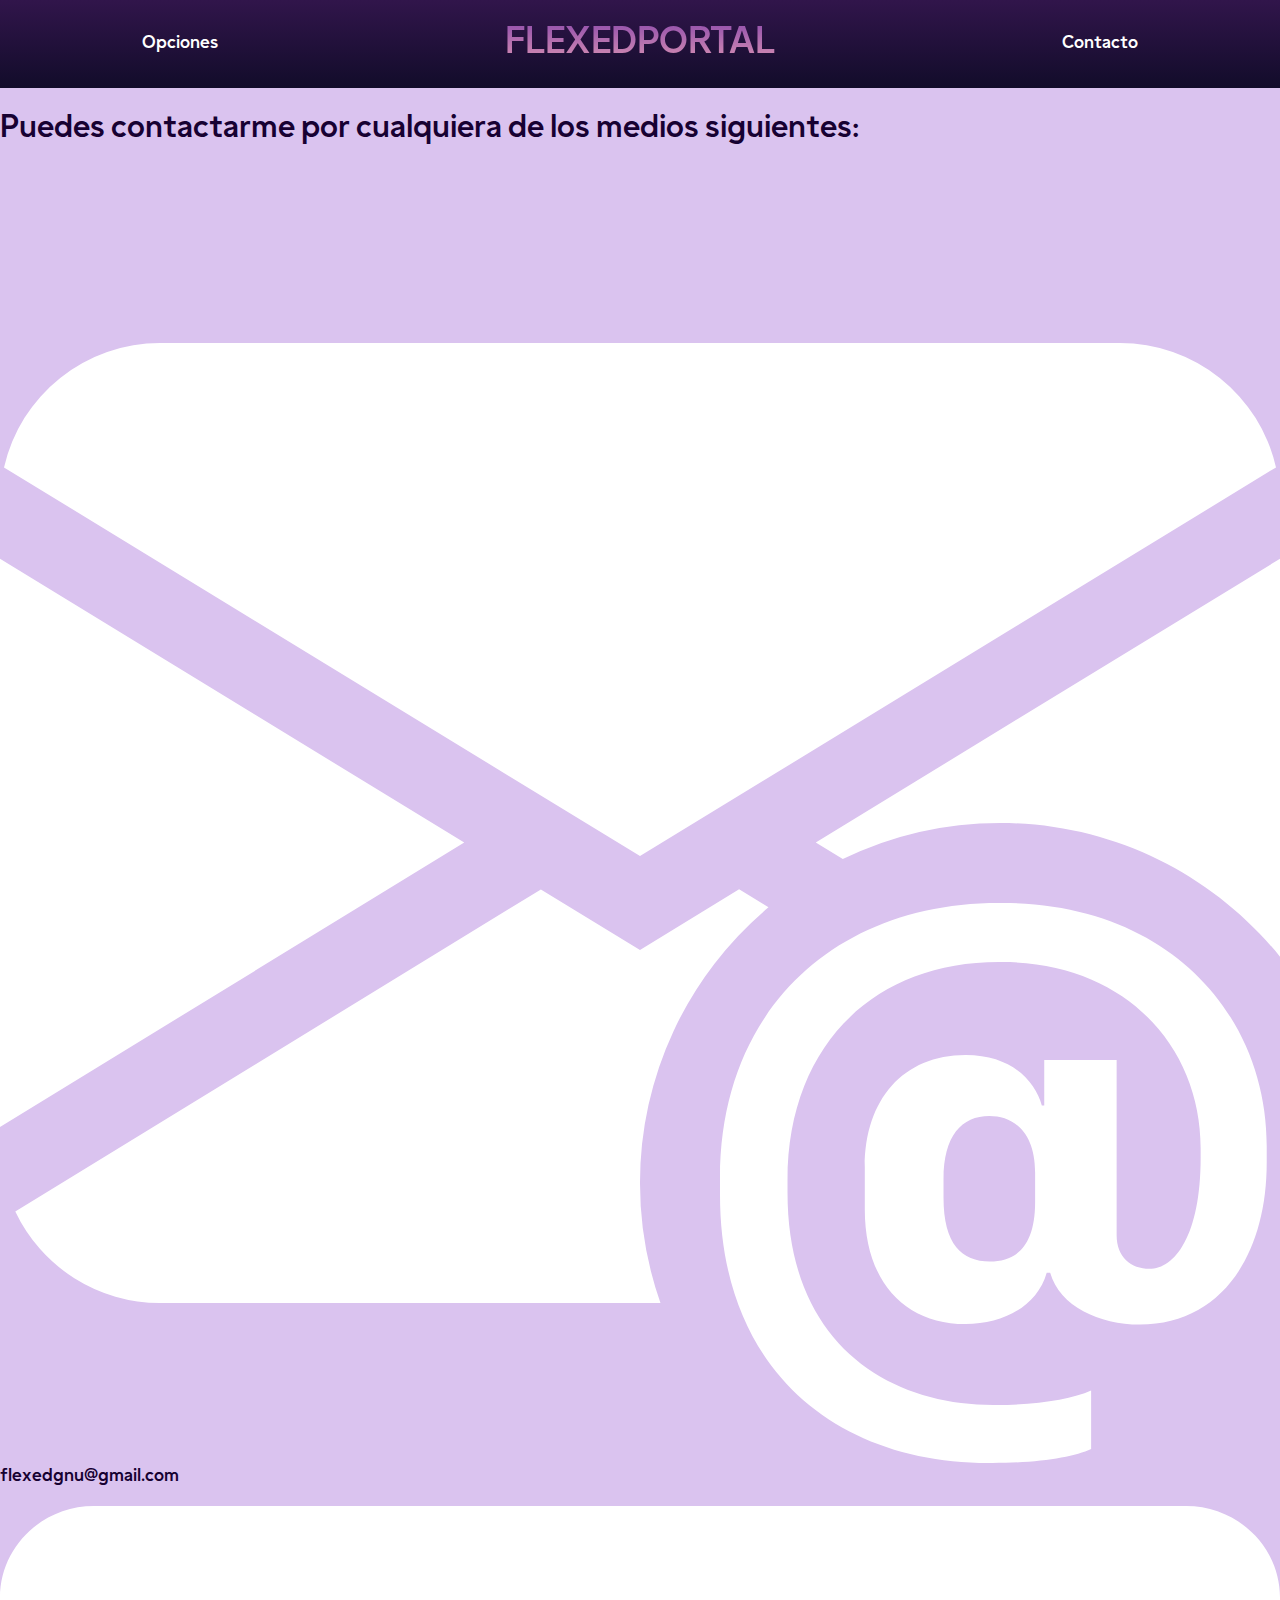
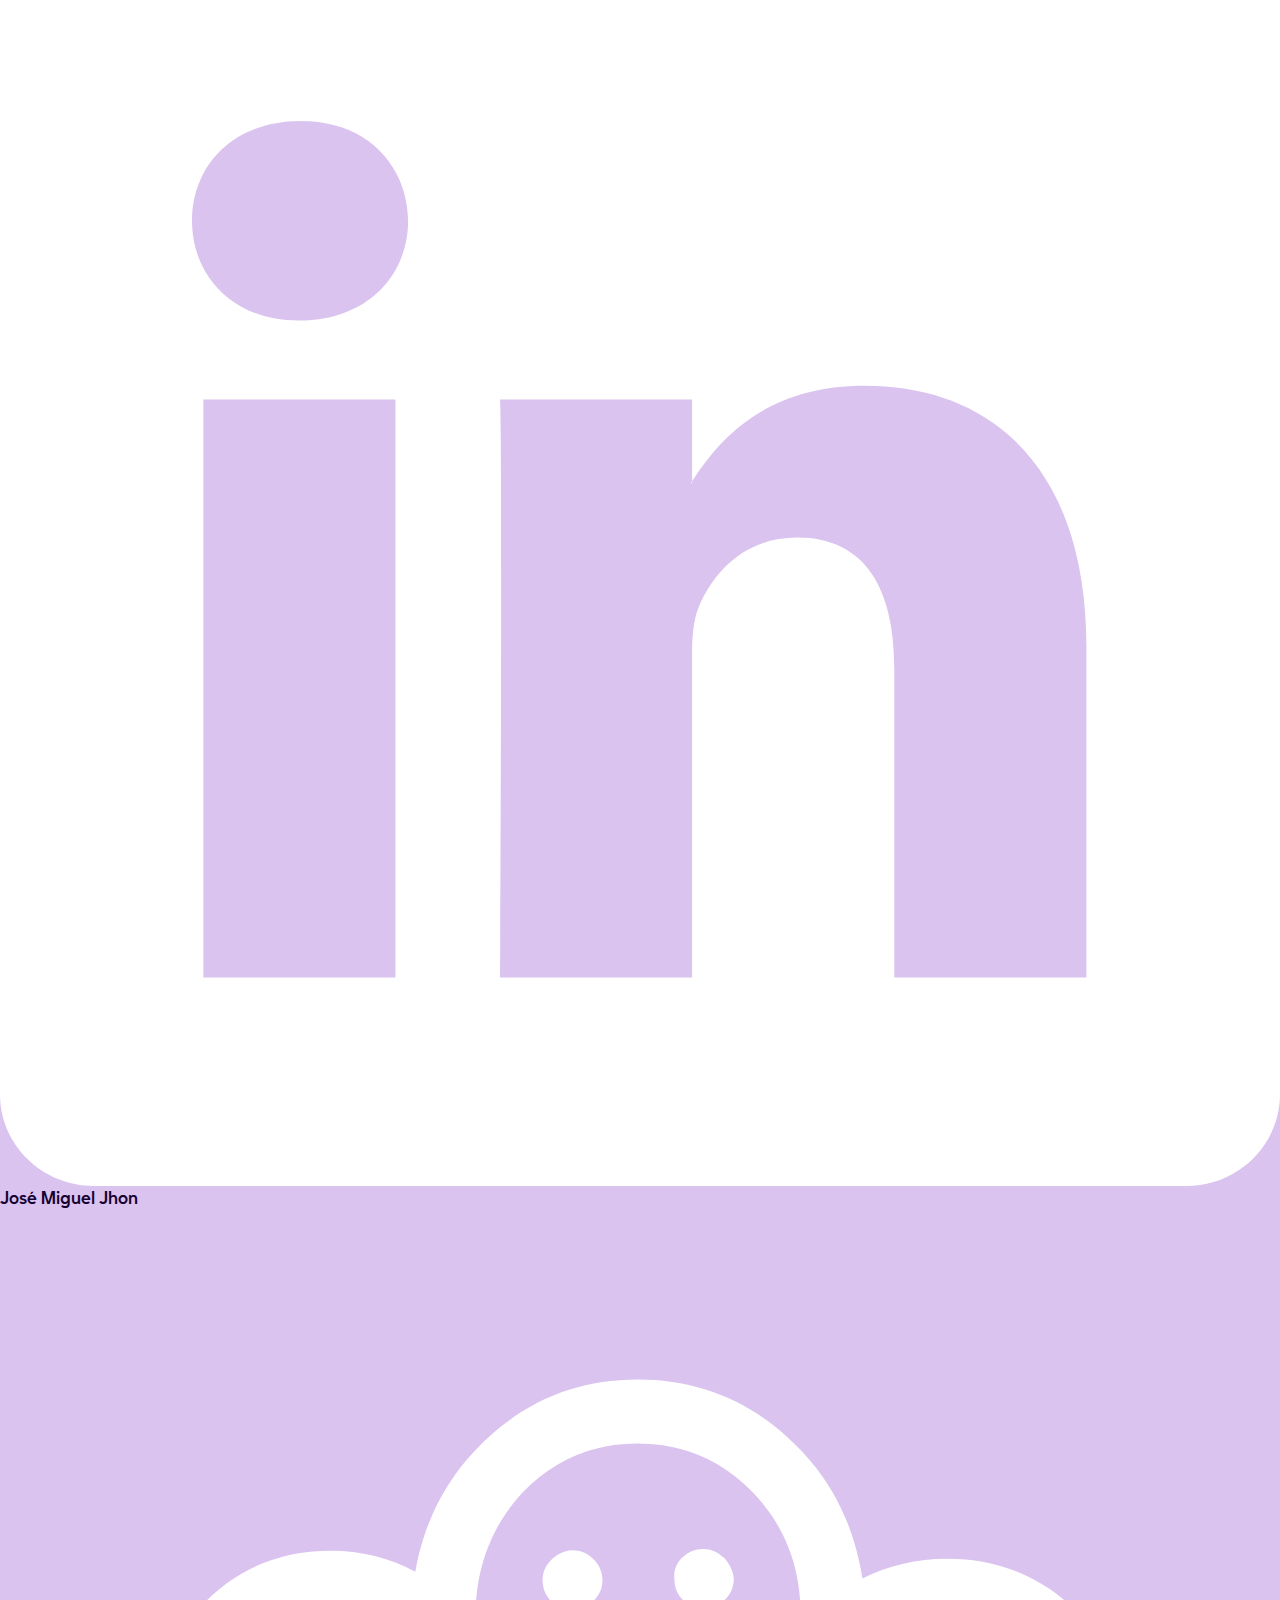
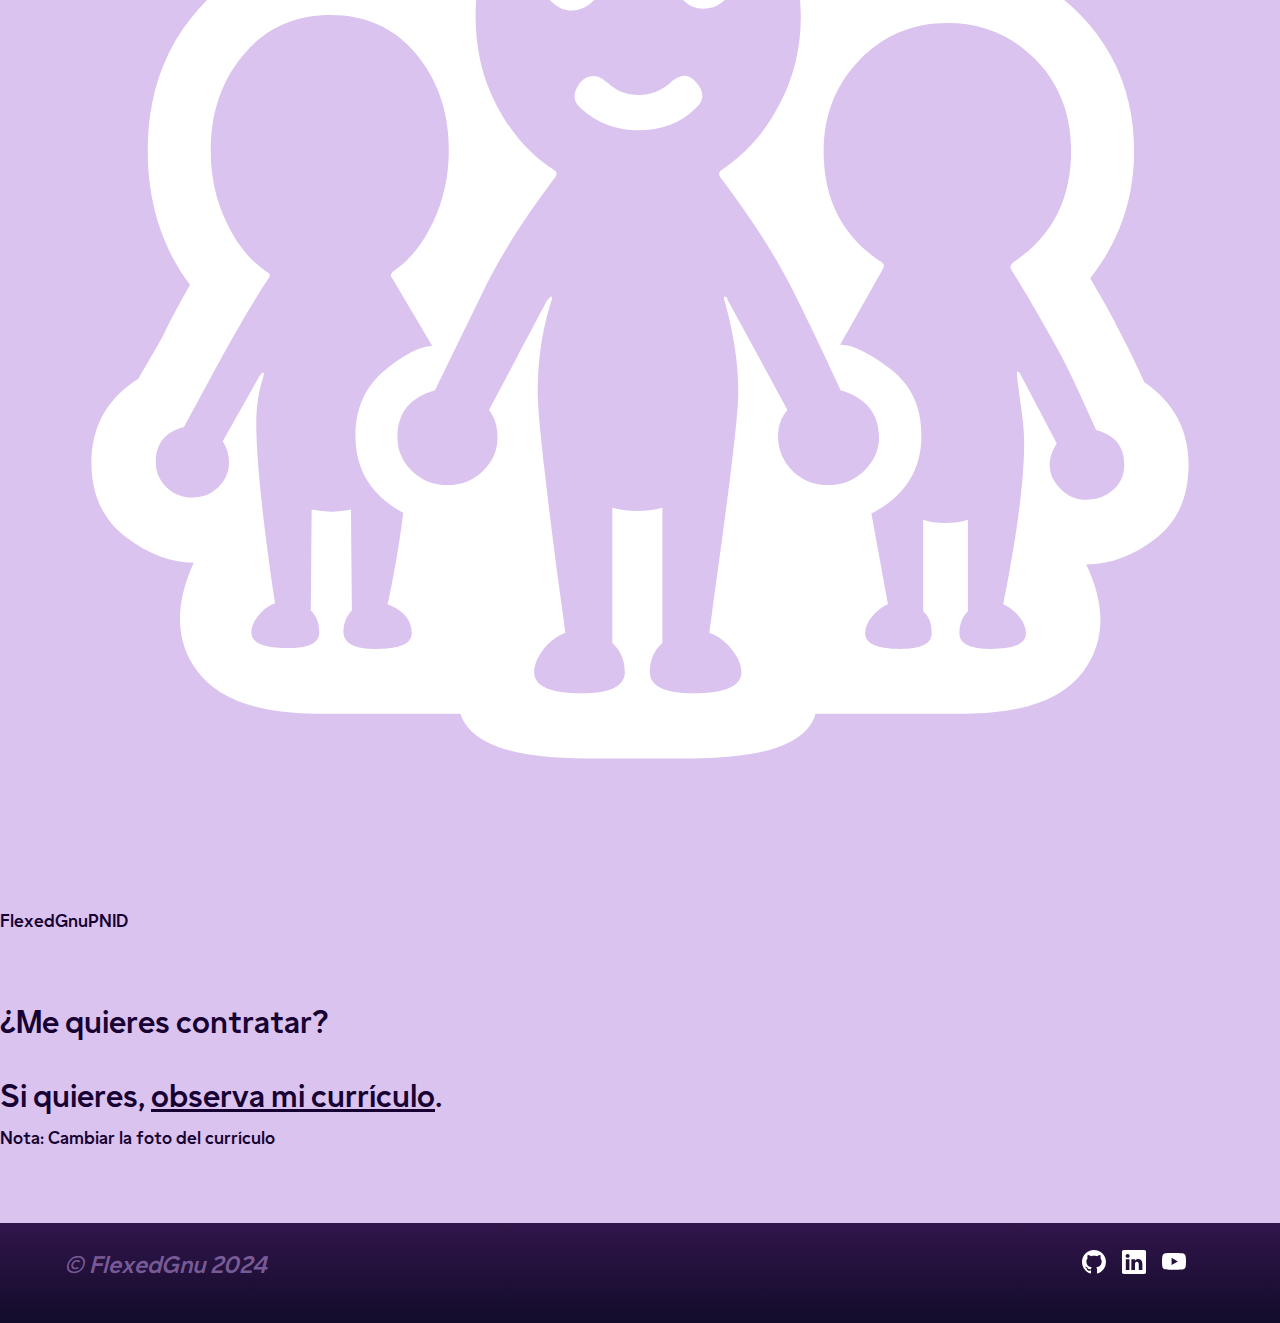
==== Contacto/index.html @ 1ae4f586 "Add files via upload" ====
<!DOCTYPE html>
<html lang="es">
<head>
    <meta charset="UTF-8">
    <meta name="viewport" content="width=device-width, initial-scale=1.0">
    <link href="https://cdn.jsdelivr.net/npm/bootstrap@5.3.3/dist/css/bootstrap.min.css" rel="stylesheet" integrity="sha384-QWTKZyjpPEjISv5WaRU9OFeRpok6YctnYmDr5pNlyT2bRjXh0JMhjY6hW+ALEwIH" crossorigin="anonymous">
    <title>Contacto | FlexedPortal</title>
    <link rel="stylesheet" type="text/css" href="../flxportal.css">
    <link rel="stylesheet" type="text/css" href="../otherpage.css">
    <link rel="icon" type="image/x-icon" href="../images/favicon.ico">
</head>
<body>
    <div id="navbar">
        <a class="navitem" href="#Opciones">Opciones</a>
        <a href="../" class="titulo">FLEXEDPORTAL</a>
        <a class="navitem" href="">Contacto</a>
    </div>

    <h1 class="cont_titulo">FlexedGnu | Contacto</h1>
    <br><br>
    <h2>Puedes contactarme por cualquiera de los medios siguientes:</h2>
    <br>
    <div class="contactos">
        <a href="mailto:flexedgnu@gmail.com" target="_blank">
            <svg xmlns="http://www.w3.org/2000/svg" fill="%23170132" class="bi bi-envelope-at-fill" viewBox="0 0 16 16">
                <path d="M2 2A2 2 0 0 0 .05 3.555L8 8.414l7.95-4.859A2 2 0 0 0 14 2zm-2 9.8V4.698l5.803 3.546zm6.761-2.97-6.57 4.026A2 2 0 0 0 2 14h6.256A4.5 4.5 0 0 1 8 12.5a4.49 4.49 0 0 1 1.606-3.446l-.367-.225L8 9.586zM16 9.671V4.697l-5.803 3.546.338.208A4.5 4.5 0 0 1 12.5 8c1.414 0 2.675.652 3.5 1.671"/>
                <path d="M15.834 12.244c0 1.168-.577 2.025-1.587 2.025-.503 0-1.002-.228-1.12-.648h-.043c-.118.416-.543.643-1.015.643-.77 0-1.259-.542-1.259-1.434v-.529c0-.844.481-1.4 1.26-1.4.585 0 .87.333.953.63h.03v-.568h.905v2.19c0 .272.18.42.411.42.315 0 .639-.415.639-1.39v-.118c0-1.277-.95-2.326-2.484-2.326h-.04c-1.582 0-2.64 1.067-2.64 2.724v.157c0 1.867 1.237 2.654 2.57 2.654h.045c.507 0 .935-.07 1.18-.18v.731c-.219.1-.643.175-1.237.175h-.044C10.438 16 9 14.82 9 12.646v-.214C9 10.36 10.421 9 12.485 9h.035c2.12 0 3.314 1.43 3.314 3.034zm-4.04.21v.227c0 .586.227.8.581.8.31 0 .564-.17.564-.743v-.367c0-.516-.275-.708-.572-.708-.346 0-.573.245-.573.791"/>
            </svg>
        </a>
        <p>flexedgnu@gmail.com</p>
    </div>

    <div class="contactos">
        <a href="https://www.linkedin.com/in/jos%C3%A9-miguel-jhon-749bbb300/" target="_blank">
            <svg xmlns="http://www.w3.org/2000/svg" class="bi bi-linkedin" viewBox="0 0 16 16">
                <path d="M0 1.146C0 .513.526 0 1.175 0h13.65C15.474 0 16 .513 16 1.146v13.708c0 .633-.526 1.146-1.175 1.146H1.175C.526 16 0 15.487 0 14.854zm4.943 12.248V6.169H2.542v7.225zm-1.2-8.212c.837 0 1.358-.554 1.358-1.248-.015-.709-.52-1.248-1.342-1.248S2.4 3.226 2.4 3.934c0 .694.521 1.248 1.327 1.248zm4.908 8.212V9.359c0-.216.016-.432.08-.586.173-.431.568-.878 1.232-.878.869 0 1.216.662 1.216 1.634v3.865h2.401V9.25c0-2.22-1.184-3.252-2.764-3.252-1.274 0-1.845.7-2.165 1.193v.025h-.016l.016-.025V6.169h-2.4c.03.678 0 7.225 0 7.225z"/>
            </svg>
        </a>
        <a href="https://www.linkedin.com/in/jos%C3%A9-miguel-jhon-749bbb300/" target="_blank">
            <p>José Miguel Jhon</p>
        </a>
    </div>

    <div class="contactos">
        <svg viewBox="0 0 14 14" role="img" focusable="false" aria-hidden="true" xmlns="http://www.w3.org/2000/svg"><g id="SVGRepo_bgCarrier" stroke-width="0"></g><g id="SVGRepo_tracerCarrier" stroke-linecap="round" stroke-linejoin="round"></g><g id="SVGRepo_iconCarrier"><path d="m 13,9.137625 c 0,0.35667 -0.12215,0.63029 -0.36645,0.81596 -0.244299,0.18566 -0.493485,0.2785 -0.752443,0.2785 0.214984,0.4544 0.205212,0.84039 -0.02443,1.15798 -0.229642,0.3127 -0.664496,0.47394 -1.309447,0.47394 l -1.6270356,0 c -0.092833,0.32736 -0.5521162,0.4886 -1.3778491,0.4886 l -1.1286645,0 c -0.8110749,0 -1.2703583,-0.16124 -1.3778502,-0.4886 l -1.5635179,0 c -0.6498371,0 -1.0944625,-0.16124 -1.3241042,-0.47883 -0.2296417,-0.31759 -0.2394137,-0.70847 -0.029316,-1.17264 -0.2491857,0 -0.4983713,-0.0928 -0.747557,-0.28338 C 1.1270358,9.738595 1,9.469865 1,9.122965 1,8.722315 1.1710098,8.414495 1.5130293,8.199515 1.6547231,7.955215 1.747557,7.798855 1.7866449,7.720685 1.8941368,7.505695 1.9918567,7.324915 2.0798046,7.173455 1.767101,6.758145 1.6156352,6.264655 1.6156352,5.702765 c 0,-0.62052 0.1905537,-1.14332 0.5667752,-1.55863 0.3811075,-0.41531 0.8599349,-0.62541 1.4364821,-0.62541 0.3322476,0 0.6400652,0.0782 0.9234528,0.22965 0.1074918,-0.60587 0.3859935,-1.10913 0.8403909,-1.50489 0.4543974,-0.40065 0.9869706,-0.59609 1.5928338,-0.59609 0.6205212,0 1.1628665,0.20521 1.6221499,0.61563 0.4592834,0.41043 0.737785,0.92834 0.8355049,1.55864 0.2882736,-0.1417 0.5960912,-0.21499 0.9234532,-0.21499 0.576547,0 1.065146,0.20521 1.456026,0.61075 0.395765,0.40554 0.591205,0.90391 0.591205,1.49511 0,0.52281 -0.161238,0.98698 -0.478828,1.38763 0.151466,0.26384 0.249186,0.43485 0.283388,0.51303 0.09772,0.18078 0.200326,0.39088 0.307818,0.6254 C 12.838762,8.458465 13,8.761395 13,9.137625 Z m -8.8827362,2.01791 c 0.2589577,0 0.3859935,-0.0586 0.3859935,-0.17101 0,-0.14169 -0.087948,-0.24918 -0.2638436,-0.31759 0.078176,-0.35668 0.1319218,-0.68892 0.1710098,-1.00163 -0.3469056,-0.18078 -0.5228014,-0.46417 -0.5228014,-0.84039 0,-0.30293 0.1074919,-0.54234 0.3224756,-0.71824 0.2149837,-0.17589 0.3908795,-0.26384 0.5179153,-0.26384 L 4.2833876,7.090395 c -0.014658,-0.0147 -0.00977,-0.0342 0.00977,-0.0586 0.1905538,-0.12703 0.3371336,-0.3127 0.4495114,-0.557 0.1123779,-0.2443 0.1661238,-0.49837 0.1661238,-0.77199 0,-0.41531 -0.1172639,-0.7671 -0.3566775,-1.05537 C 4.3127036,4.364005 4,4.222315 3.6140065,4.222315 c -0.3859935,0 -0.703583,0.14169 -0.9429967,0.42508 -0.2442997,0.28339 -0.3664495,0.63518 -0.3664495,1.05537 0,0.27362 0.053746,0.53258 0.1661237,0.77199 0.1123779,0.2443 0.2589577,0.42997 0.4495114,0.557 0.029316,0.0147 0.039088,0.0342 0.02443,0.0586 -0.1123778,0.16612 -0.2931596,0.46905 -0.5325733,0.89902 l -0.4006514,0.73778 c -0.2052118,0.0537 -0.3078176,0.18078 -0.3078176,0.386 0,0.10749 0.039088,0.19544 0.1172638,0.27361 0.078176,0.0782 0.1758958,0.11238 0.2882736,0.11238 0.1074919,0 0.2003258,-0.0391 0.2785016,-0.11238 0.078176,-0.0782 0.1172639,-0.16612 0.1172639,-0.27361 0,-0.0831 -0.02443,-0.16124 -0.068404,-0.22965 l 0.4104234,-0.72801 0.02443,-0.0244 c 0.014658,0 0.019544,0.0147 0.00977,0.044 -0.053746,0.16123 -0.078176,0.33224 -0.078176,0.51302 0,0.386 0.068404,1.04561 0.2052117,1.96906 -0.068404,0.0244 -0.1270358,0.0684 -0.1807817,0.13192 -0.053746,0.0635 -0.078176,0.12704 -0.078176,0.18567 0,0.11238 0.1319218,0.17101 0.4006514,0.17101 0.2296417,0 0.3420196,-0.0586 0.3420196,-0.17101 0,-0.0977 -0.029316,-0.18078 -0.092834,-0.23941 l 0.00977,-1.10424 c 0.092834,0.0147 0.1612378,0.0244 0.2149837,0.0244 0.068404,0 0.1416938,-0.01 0.2149837,-0.0244 l 0.00977,1.10424 c -0.058632,0.0586 -0.092834,0.14169 -0.092834,0.23941 0.00977,0.12215 0.1270359,0.18078 0.3615635,0.18078 z m 4.553746,-1.94462 c 0.1074918,0.1026 0.2345277,0.15146 0.3859935,0.15146 0.1514658,0 0.2833876,-0.0489 0.3908794,-0.15146 0.1074919,-0.10261 0.1661238,-0.22476 0.1661238,-0.37134 0,-0.25896 -0.1416938,-0.42997 -0.4201954,-0.51303 -0.2198697,-0.47883 -0.4055375,-0.86482 -0.5570033,-1.16287 -0.1807817,-0.3469 -0.4348534,-0.73778 -0.762215,-1.17263 -0.014658,-0.0293 -0.00977,-0.0538 0.00977,-0.0684 0.2638437,-0.17589 0.4788274,-0.41042 0.6351792,-0.71335 0.1612378,-0.29805 0.2394137,-0.62541 0.2394137,-0.97232 0,-0.53745 -0.1710098,-0.98697 -0.5179154,-1.34853 -0.3469055,-0.36156 -0.7671009,-0.54234 -1.2703583,-0.54234 -0.4934853,0 -0.9136807,0.18078 -1.2605863,0.54234 -0.3371335,0.36645 -0.5081433,0.81596 -0.5081433,1.35342 0,0.35668 0.078176,0.68404 0.2345277,0.9772 0.1563518,0.29805 0.3664495,0.53257 0.6302931,0.70358 0.02443,0.0147 0.02443,0.0391 0.00977,0.0684 -0.3322475,0.43974 -0.5814332,0.83062 -0.752443,1.17263 L 4.757325,8.326545 c -0.2736156,0.0782 -0.4104235,0.24919 -0.4104235,0.51303 0,0.14169 0.053746,0.26873 0.1612378,0.37134 0.1074919,0.1026 0.2345277,0.15146 0.3859935,0.15146 0.1514658,0 0.2785016,-0.0489 0.3859935,-0.15146 0.1074918,-0.10261 0.1612378,-0.22476 0.1612378,-0.37134 0,-0.11238 -0.029316,-0.21498 -0.092834,-0.29804 0.4104235,-0.77199 0.6205212,-1.17264 0.6351792,-1.19707 0.02443,-0.0293 0.039088,-0.044 0.043974,-0.044 0.014658,0.01 0.014658,0.0244 0,0.0586 -0.09772,0.30294 -0.1465798,0.63518 -0.1465798,0.99186 0,0.12215 0.02443,0.40065 0.07329,0.83551 0.04886,0.43485 0.1026059,0.84527 0.1514658,1.22149 l 0.078176,0.57167 c -0.09772,0.0391 -0.1807818,0.1026 -0.2442997,0.18566 -0.063518,0.088 -0.09772,0.17101 -0.09772,0.2443 0,0.15147 0.1758958,0.22964 0.5228013,0.22964 0.3127036,0 0.4690554,-0.0782 0.4690554,-0.22964 0,-0.12703 -0.043974,-0.23452 -0.1368078,-0.31759 l 0,-1.48045 c 0.092834,0.0244 0.1807818,0.0342 0.2736156,0.0342 0.092834,0 0.1807818,-0.01 0.2736157,-0.0342 l 0,1.48045 c -0.092834,0.0831 -0.1368078,0.19056 -0.1368078,0.31759 0,0.15147 0.1612377,0.22964 0.4788273,0.22964 0.3469056,0 0.5228013,-0.0782 0.5228013,-0.22964 0,-0.0733 -0.034202,-0.15635 -0.1026058,-0.2443 -0.068404,-0.0879 -0.1514658,-0.15146 -0.2491857,-0.18566 0.2100977,-1.48046 0.3175896,-2.35505 0.3175896,-2.62867 0,-0.3127 -0.04886,-0.64006 -0.1465798,-0.99186 -0.014658,-0.0293 -0.014658,-0.0489 0,-0.0586 0.014658,0 0.02443,0.0147 0.034202,0.044 l 0.6498372,1.19707 c -0.068404,0.0782 -0.1026059,0.17589 -0.1026059,0.29804 0.00489,0.14658 0.058632,0.26873 0.1612378,0.37134 z M 6.5895765,3.846095 c 0,0.0831 -0.034202,0.15635 -0.09772,0.21987 -0.063518,0.0635 -0.1416938,0.1026 -0.2345277,0.10749 -0.083062,0 -0.1563518,-0.0342 -0.2247557,-0.0977 -0.063518,-0.0635 -0.09772,-0.1417 -0.09772,-0.23453 0,-0.0831 0.029316,-0.15635 0.092834,-0.21987 0.063518,-0.0635 0.1368078,-0.10261 0.2296417,-0.10749 0.092834,0 0.1710098,0.0342 0.2345277,0.0977 0.063518,0.0635 0.09772,0.14169 0.09772,0.23453 z m 0.776873,1.08957 c 0.092834,-0.0733 0.1758958,-0.0684 0.2491857,0.0244 0.092834,0.10749 0.087948,0.20033 -0.00977,0.28339 -0.1661238,0.16124 -0.3762215,0.23941 -0.6254072,0.23941 -0.2345277,0 -0.4446254,-0.0782 -0.6254071,-0.23941 -0.092834,-0.0782 -0.092834,-0.17101 -0.00977,-0.28339 0.083062,-0.0831 0.1710097,-0.0928 0.2638436,-0.0244 0.014658,0.0147 0.02443,0.0244 0.034202,0.0244 0.09772,0.0928 0.2100977,0.13681 0.3420195,0.13681 0.1270359,0 0.2442997,-0.044 0.3517916,-0.13681 0.00977,-0.0147 0.019544,-0.0244 0.029316,-0.0244 z m 0.6596091,-1.114 c 0,0.0928 -0.034202,0.17101 -0.09772,0.23452 -0.063518,0.0635 -0.1416938,0.0977 -0.2345277,0.0977 -0.083062,0 -0.1563518,-0.0293 -0.2198697,-0.0928 -0.063518,-0.0586 -0.09772,-0.13681 -0.09772,-0.22964 -0.00977,-0.0928 0.019544,-0.17101 0.083062,-0.23453 0.063518,-0.0635 0.1416938,-0.0977 0.2345277,-0.0977 0.083062,0 0.1563518,0.0342 0.2247557,0.0977 0.063518,0.0684 0.09772,0.14169 0.1074918,0.22476 z m 3.8599344,5.70195 c 0.112378,0 0.210098,-0.0391 0.29316,-0.11238 0.08306,-0.0733 0.117264,-0.16612 0.117264,-0.27361 0,-0.19544 -0.102606,-0.32248 -0.307818,-0.37623 -0.151465,-0.34201 -0.278501,-0.61563 -0.385993,-0.82084 -0.166124,-0.30293 -0.346906,-0.62052 -0.547231,-0.943 -0.0098,-0.0244 0,-0.044 0.02443,-0.0684 0.425081,-0.2785 0.635179,-0.68893 0.635179,-1.21662 0,-0.40065 -0.127036,-0.73778 -0.385994,-1.00162 -0.258957,-0.26385 -0.581433,-0.40066 -0.967426,-0.40066 -0.381108,0 -0.6986976,0.13681 -0.9625412,0.40554 -0.2589577,0.26873 -0.3908795,0.60098 -0.3908795,0.99674 0,0.53746 0.2149837,0.943 0.6400652,1.21662 0.02443,0.0244 0.02443,0.044 0.00977,0.0684 l -0.4690554,0.83062 c 0.1368078,0 0.3175896,0.088 0.5472313,0.26384 0.2296416,0.1759 0.3420196,0.41531 0.3420196,0.72802 0,0.3811 -0.1807819,0.66449 -0.5472314,0.85505 l 0.1807818,0.99185 c -0.068404,0.0293 -0.1270358,0.0782 -0.1758958,0.13681 -0.04886,0.0586 -0.07329,0.12215 -0.07329,0.18078 0,0.11238 0.1270358,0.17101 0.3859935,0.17101 0.2296419,0 0.3420199,-0.0586 0.3420199,-0.17101 0,-0.10749 -0.02932,-0.18567 -0.09283,-0.23941 l 0,-1.00163 c 0.0684,0.0244 0.146579,0.0342 0.239413,0.0342 0.09772,0 0.180782,-0.01 0.249186,-0.0342 l 0,1.00163 c -0.05863,0.0537 -0.09283,0.13192 -0.09283,0.23941 0,0.11238 0.112378,0.17101 0.34202,0.17101 0.258958,0 0.385993,-0.0586 0.385993,-0.17101 0,-0.0586 -0.02443,-0.12215 -0.07329,-0.18078 -0.04886,-0.0586 -0.107491,-0.10749 -0.175896,-0.13681 0.151467,-0.75733 0.229642,-1.34853 0.229642,-1.7785 0,-0.0831 -0.0098,-0.18567 -0.02443,-0.30293 -0.01466,-0.11726 -0.02932,-0.21498 -0.03909,-0.29805 -0.0098,-0.0782 -0.01466,-0.12215 -0.01466,-0.13192 l 0,-0.0342 c 0.01466,0 0.02443,0.01 0.0342,0.0244 l 0.400652,0.76221 c -0.05375,0.0831 -0.07818,0.16124 -0.07818,0.22965 0,0.10749 0.04397,0.19544 0.127036,0.27361 0.07329,0.0782 0.17101,0.11238 0.278501,0.11238 z"></path></g></svg>
        <p>FlexedGnuPNID</p>
    </div>
    <br><br>
    <h2>¿Me quieres contratar?</h2>
    <br>
    <h2 class="curr">Si quieres, <a href="docs/Currículo - José Miguel Jhon.pdf" target="_blank"><u>observa mi currículo</u></a>.</h2>
    <p class="curr2">Nota: Cambiar la foto del currículo</p>
    <br><br>

    <footer class="bigfootseparator">
        <div>
          <span class="copyright"><i>© FlexedGnu 2024</i></span>
        </div>
        <ul class="foot_icons">
          <li class="ms-3"><a class="text-body-secondary" href="https://github.com/FlexedGnu"><svg xmlns="http://www.w3.org/2000/svg" width="24" height="24" fill="%23fff" class="bi bi-github" viewBox="0 0 16 16">
            <path d="M8 0C3.58 0 0 3.58 0 8c0 3.54 2.29 6.53 5.47 7.59.4.07.55-.17.55-.38 0-.19-.01-.82-.01-1.49-2.01.37-2.53-.49-2.69-.94-.09-.23-.48-.94-.82-1.13-.28-.15-.68-.52-.01-.53.63-.01 1.08.58 1.23.82.72 1.21 1.87.87 2.33.66.07-.52.28-.87.51-1.07-1.78-.2-3.64-.89-3.64-3.95 0-.87.31-1.59.82-2.15-.08-.2-.36-1.02.08-2.12 0 0 .67-.21 2.2.82.64-.18 1.32-.27 2-.27s1.36.09 2 .27c1.53-1.04 2.2-.82 2.2-.82.44 1.1.16 1.92.08 2.12.51.56.82 1.27.82 2.15 0 3.07-1.87 3.75-3.65 3.95.29.25.54.73.54 1.48 0 1.07-.01 1.93-.01 2.2 0 .21.15.46.55.38A8.01 8.01 0 0 0 16 8c0-4.42-3.58-8-8-8"/>
          </svg></a></li>
          <li class="ms-3"><a class="text-body-secondary" href="https://www.linkedin.com/in/jos%C3%A9-miguel-jhon-749bbb300/"><svg xmlns="http://www.w3.org/2000/svg" width="24" height="24" fill="%23fff" class="bi bi-linkedin" viewBox="0 0 16 16">
            <path d="M0 1.146C0 .513.526 0 1.175 0h13.65C15.474 0 16 .513 16 1.146v13.708c0 .633-.526 1.146-1.175 1.146H1.175C.526 16 0 15.487 0 14.854zm4.943 12.248V6.169H2.542v7.225zm-1.2-8.212c.837 0 1.358-.554 1.358-1.248-.015-.709-.52-1.248-1.342-1.248S2.4 3.226 2.4 3.934c0 .694.521 1.248 1.327 1.248zm4.908 8.212V9.359c0-.216.016-.432.08-.586.173-.431.568-.878 1.232-.878.869 0 1.216.662 1.216 1.634v3.865h2.401V9.25c0-2.22-1.184-3.252-2.764-3.252-1.274 0-1.845.7-2.165 1.193v.025h-.016l.016-.025V6.169h-2.4c.03.678 0 7.225 0 7.225z"/>
          </svg></a></li>
          <li class="ms-3"><a class="text-body-secondary" href="https://www.youtube.com/@FlexedGnu"><svg xmlns="http://www.w3.org/2000/svg" width="24" height="24" fill="%23fff" class="bi bi-youtube" viewBox="0 0 16 16">
            <path d="M8.051 1.999h.089c.822.003 4.987.033 6.11.335a2.01 2.01 0 0 1 1.415 1.42c.101.38.172.883.22 1.402l.01.104.022.26.008.104c.065.914.073 1.77.074 1.957v.075c-.001.194-.01 1.108-.082 2.06l-.008.105-.009.104c-.05.572-.124 1.14-.235 1.558a2.01 2.01 0 0 1-1.415 1.42c-1.16.312-5.569.334-6.18.335h-.142c-.309 0-1.587-.006-2.927-.052l-.17-.006-.087-.004-.171-.007-.171-.007c-1.11-.049-2.167-.128-2.654-.26a2.01 2.01 0 0 1-1.415-1.419c-.111-.417-.185-.986-.235-1.558L.09 9.82l-.008-.104A31 31 0 0 1 0 7.68v-.123c.002-.215.01-.958.064-1.778l.007-.103.003-.052.008-.104.022-.26.01-.104c.048-.519.119-1.023.22-1.402a2.01 2.01 0 0 1 1.415-1.42c.487-.13 1.544-.21 2.654-.26l.17-.007.172-.006.086-.003.171-.007A100 100 0 0 1 7.858 2zM6.4 5.209v4.818l4.157-2.408z"/>
          </svg></a></li>
          <li><svg class="bi" width="30" height="24"><use xlink:href="#"></use></svg></li>
        </ul>
    </footer>
  <script src="https://cdn.jsdelivr.net/npm/bootstrap@5.3.3/dist/js/bootstrap.bundle.min.js" integrity="sha384-YvpcrYf0tY3lHB60NNkmXc5s9fDVZLESaAA55NDzOxhy9GkcIdslK1eN7N6jIeHz" crossorigin="anonymous"></script>
</body>
</html>
---- flxportal.css ----
@font-face {
    font-family: Institute;
    src: url("lt_institute.otf");

}
body{
    background-color: #DAC3EF;
    margin: 0;
    font-family: Institute;
    color: #170132;
    font-size: 18px;
}
.titulo{
    background: -webkit-linear-gradient(#7030AA 0%, #FFB5B5 100%);
    background-clip: text;
    -webkit-text-fill-color: transparent;
    font-size: 38px;
}

#navbar{
    position: fixed;
    width: 100%;
    justify-content: space-between;
    overflow: hidden;
    background: #000;
    background: linear-gradient(0deg, #120C2A 0%, #31154B 100%);
    align-items: center;
    display: flex;
    padding: 0.1% 10%;
    top: 0;
    z-index: 10000;
}

#navbar a{
    display: block;
    color: #fff;
    text-align: center;
    padding: 14px;
    text-decoration: none;
}

.navitem{
    font-size: 18px;
}

.content{
    padding: 16px;
}

.sticky{
    position: fixed;
    top: 0;
    width: 100%;
}

.sticky + content{
    padding-top: 60px;
}

.fondobox{
    background-color: #31154B;
    width: 100%;
    height: 100vh;
    background-image: url('images/fondo_flexed.png');
    background-size: cover;
    background-position: center;
    background-repeat: no-repeat;
    justify-content: space-between;
    align-content: center;
    min-height: 200px;
    box-sizing: border-box;
    display: flex !important;
}

.bigseparator{
    width: 100%;
    height: 70px;
    background: #000;
    background: linear-gradient(0deg, #120C2A 0%, #31154B 100%);
    padding: 2% 10%;
}

.bigfootseparator{
    width: 100%;
    height: 100px;
    background: #000;
    background: linear-gradient(0deg, #120C2A 0%, #31154B 100%);
    padding: 2% 5%;
    display: flex !important;
    justify-content: space-between;
}

.txt_titulo{
    color: #7030AA;
    font-size: 32px;
    padding-right: 40%;
}

.txt{
    color: #170132;
    font-size: inherit;
    padding-right: 15%;
}

.imagebox{
    padding-left: 5%;
    display: flex;
}

.image {
    flex: 0 0 auto;
    margin-right: 10%;
  }

#chavez{
    margin-top: 2%;
    width: 25%;
    height: 25%;
}

.flexed{
    margin-top: 100px;
    width: auto;
    height: auto;
    display: block;
}

.copyright{
    color: #c29ce48a;
    font-size: 24px;
}

.foot_icons{
    justify-content: end;
    display: flex;
    list-style-type: none;
}

.icon_table{
    justify-content: end;
    display: flex;
    margin-right: 5%;
    margin-top: 8%;
}

.icon_table td{
    width: 400px;
    height: 280px;
}

.progico{
    padding-top: 44px;
}

.pagico{
    padding-top: 9px;
}

svg{
    fill: #fff;
}

.artimg{
    content: url("images/button_arte.png");
    width: 300px;
}

.progimg{
    content: url("images/button_prog.png");
}

.vidimg{
    content: url("images/button_video.png");
    width: 300px;
}

.otrimg{
    content: url("images/button_otro.png");
    width: 300px;
}

.artimg:hover{
    cursor: pointer;
    content: url("images/hover_arte.png");
    width: 300px;
}

.progimg:hover{
    cursor: pointer;
    content: url("images/hover_prog.png");
    width: 300px;
}

.vidimg:hover{
    cursor: pointer;
    content: url("images/hover_video.png");
    width: 300px;
}

.otrimg:hover{
    cursor: pointer;
    content: url("images/hover_otros.png");
    width: 300px;
}

a {
    color: inherit;
    text-decoration: none;
  }

.titulo2{
    padding-left: 5%;
    color: #7030AA;
}

@media screen and (max-width: 900px){
    .fondobox{
        height: 10%;
        min-height: 200px;
    }

    .flexed{
        margin-top: 100px;
    }

    .icon_table{
        margin-right: 5%;
        margin-top: 15%;
        padding-left: 5%;
    }

    .icon_table td{
        width: 400px;
        height: 200px;
    }

    .icon_table img{
        width: 80%;
    }

    .artimg:hover{
        width: 80%;
    }
    
    .progimg:hover{
        width: 80%;
    }
    
    .vidimg:hover{
        width: 80%;
    }
    
    .otrimg:hover{
        width: 80%;
    }

    .progico{
        padding-top: 30px;
    }

    .pagico{
        padding-top: 5px;
    }

    .txt_titulo{
        font-size: 25px;
        padding-right: 20%;
    }

    .txt{
        color: #170132;
        font-size: 100%;
        padding-right: 15%;
    }

    #chavez{
        margin-top: 2%;
        width: 30%;
        height: 30%;
        align-items: center;
    }
    
}

@media screen and (max-width: 700px){
    .titulo{
        font-size: 130%;
    }

    .navitem{
        font-size: 70%;
    }

    #navbar{
    padding: 0.1% 5%;
    }

    .flexed{
        margin-top: 15%;
        z-index: 0;
        opacity: 50%;
        width: auto;
        height: auto;
        display: block;
        position: absolute;
        object-fit: cover;
        top: 0;
        left: 0;
    }

    .icon_table{
        position: relative;
        z-index: 2;
        margin-right: 0;
    }

    .fondobox{
        position: relative;
        display: flex;
        justify-content: center;
        align-items: center;
        overflow: hidden;
    }

    .artimg:hover{
        width: 80%;
    }
    
    .progimg:hover{
        width: 80%;
    }
    
    .vidimg:hover{
        width: 80%;
    }
    
    .otrimg:hover{
        width: 80%;
    }

    .progico{
        padding-top: 24px;
    }

    .pagico{
        padding-top: 5px;
    }

    .txt_titulo{
        font-size: 20px;
        padding-right: 10%;
    }

    .txt{
        color: #170132;
        font-size: 70%;
        padding-right: 15%;
    }

    .imagebox{
        flex-direction: column-reverse;
        align-items: center;
    }

    #chavez{
        margin-top: 0;
        padding-bottom: 20px;
        width: 50%;
        height: 50%;
        align-items: center;
    }

    .copyright{
        margin-left: 20px;
        font-size: 90%;
    }

    .bigfootseparator div{
        margin-top: 10px;
    }

    .bigfootseparator svg{
        margin-top: 10px;
    }
}

@media screen and (max-height: 900px) and (max-width: 300px) {
    .fondobox{
        position: relative;
        display: flex;
        justify-content: center;
        align-items: center;
        overflow: hidden;
    }

    .flexed{
        padding-top: 15%;
    }

    .icon_table{
        padding-left: 10%;
    }

    .icon_table td{
        width: 50%;
        height: 150px;
    }

    .icon_table img{
        width: 70%;
    }

    .artimg:hover{
        width: 70%;
    }
    
    .progimg:hover{
        width: 70%;
    }
    
    .vidimg:hover{
        width: 70%;
    }
    
    .otrimg:hover{
        width: 70%;
    }

    .progico{
        padding-top: 25px;
    }

    .pagico{
        padding-top: 5px;
    }
    
}
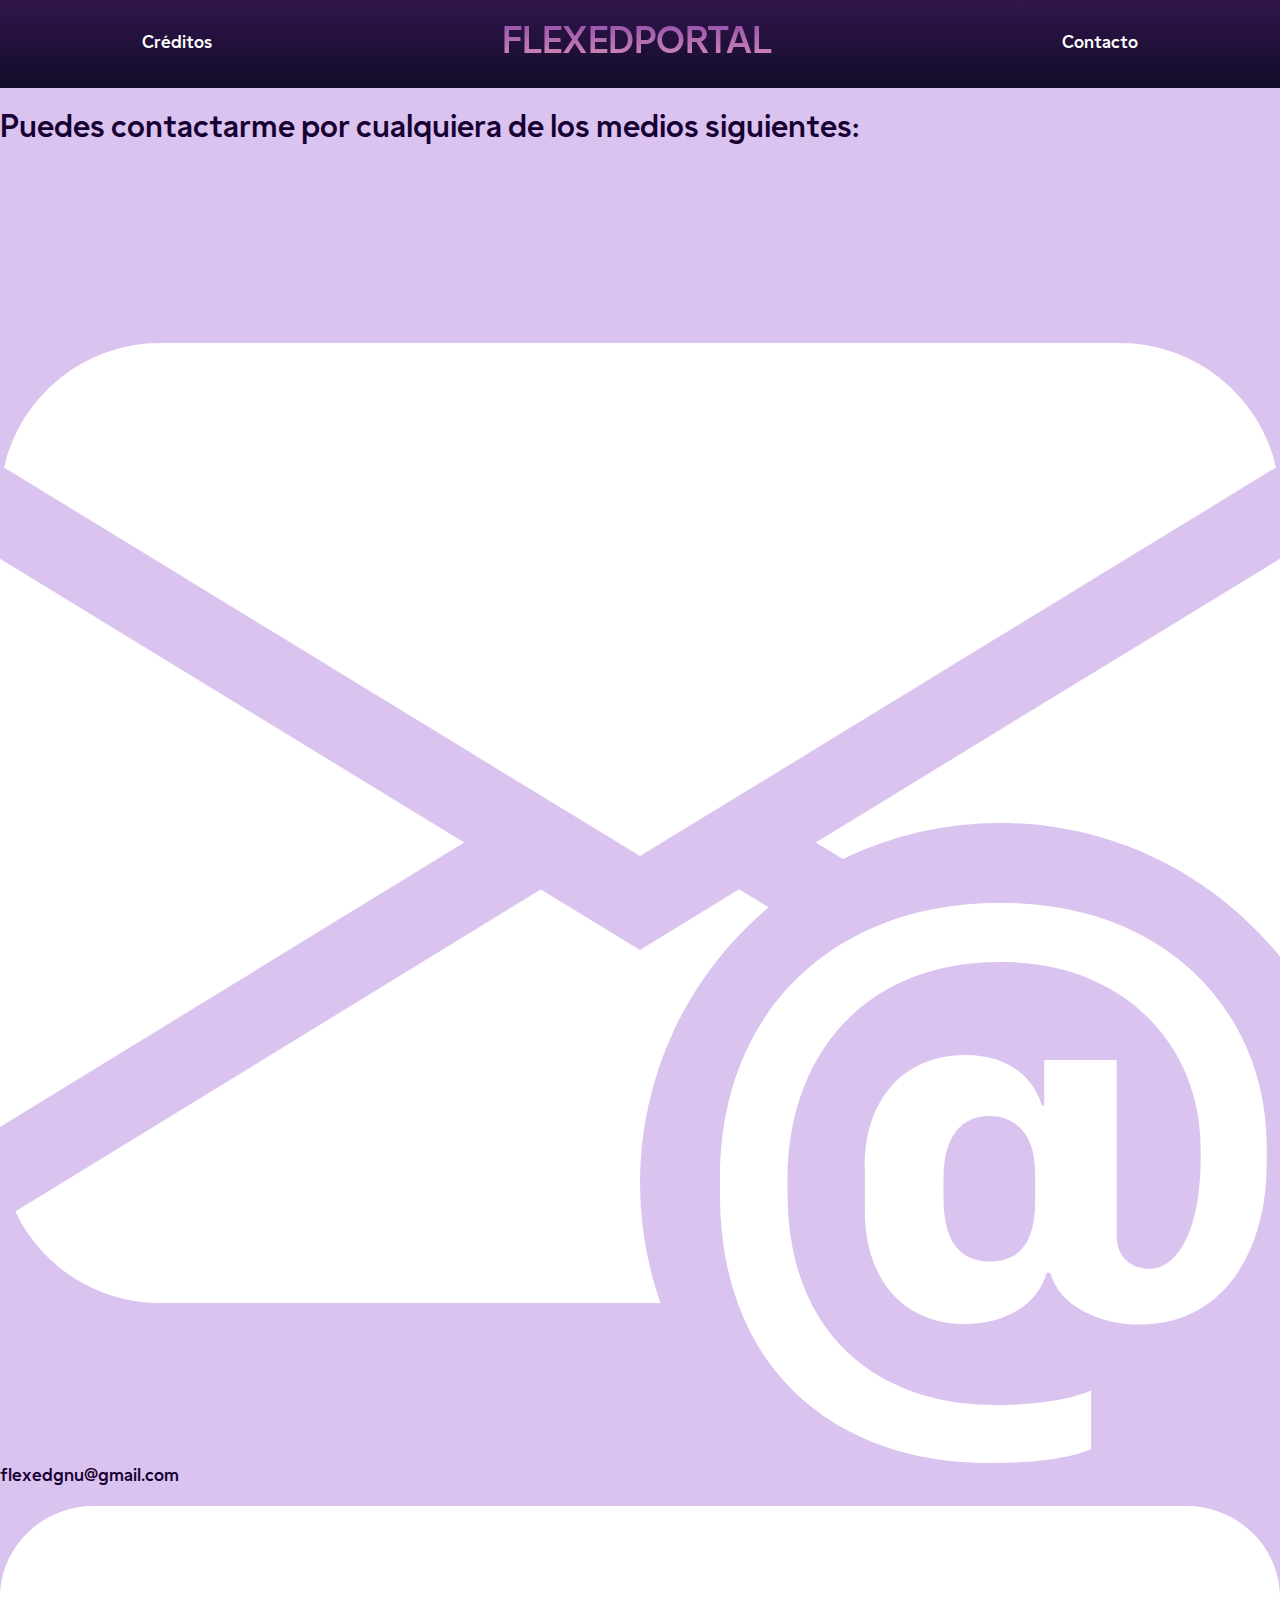
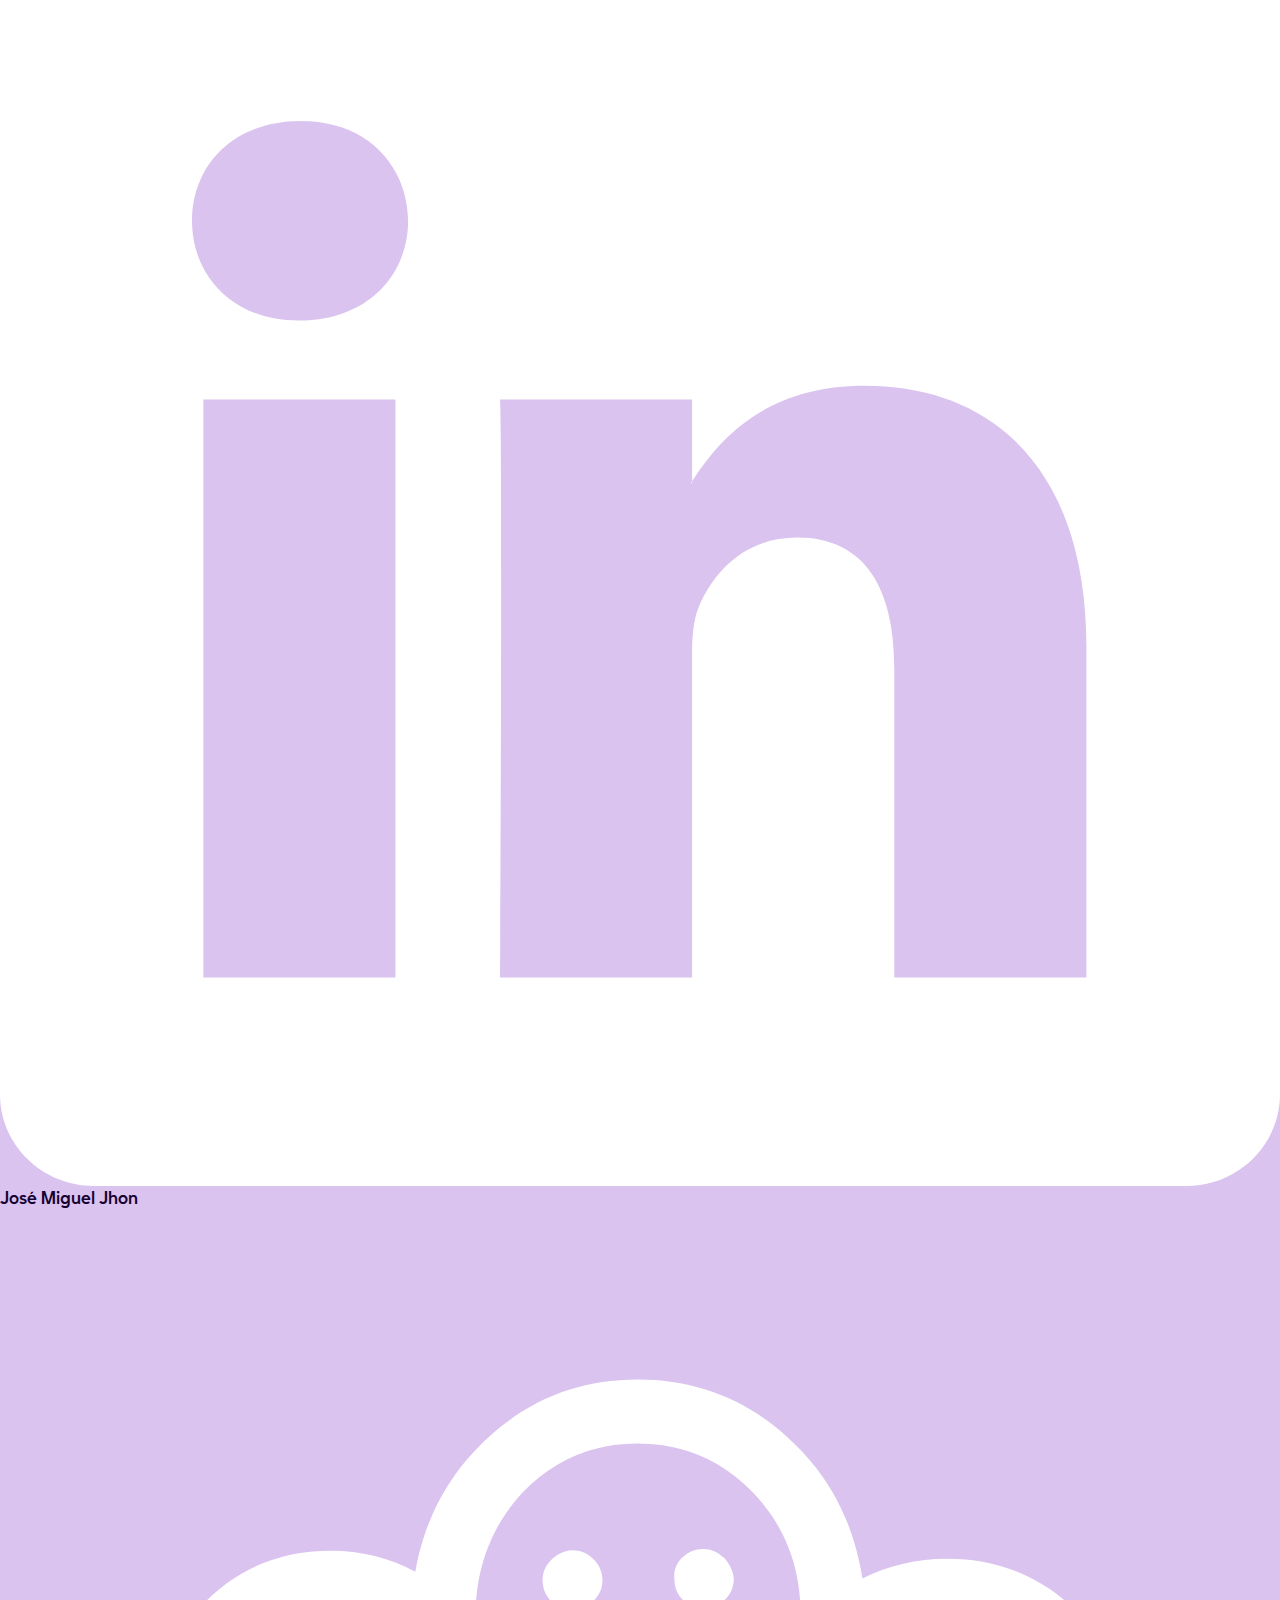
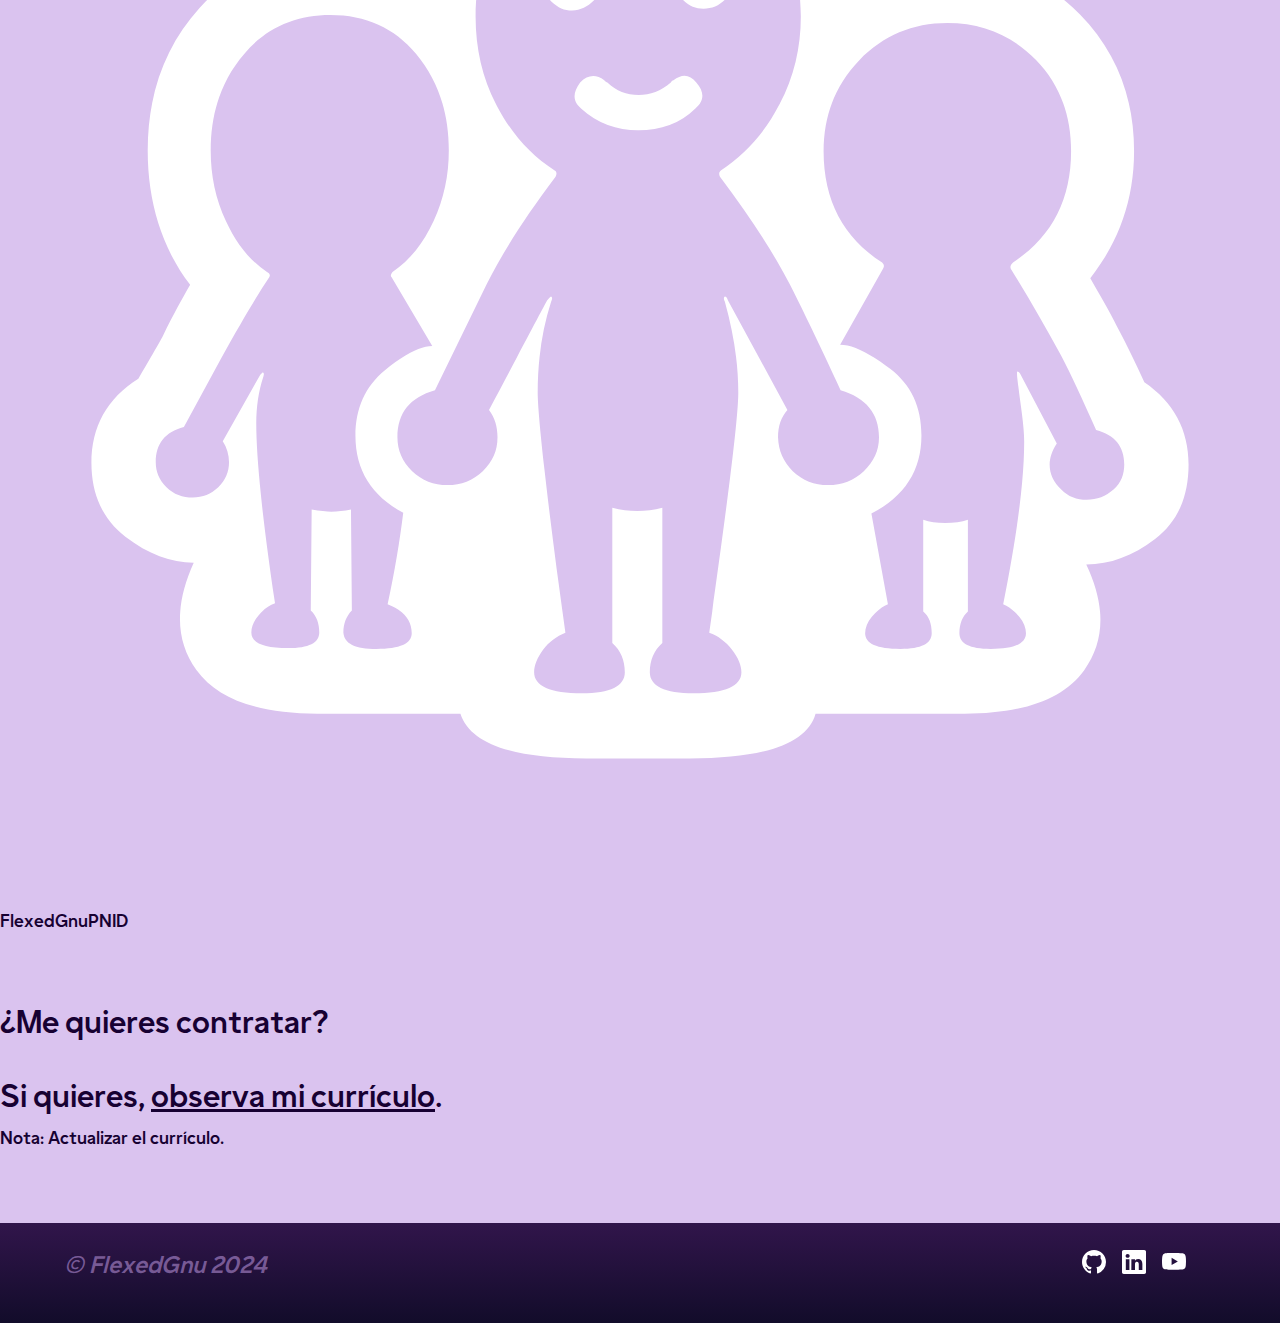
==== commit ec5a797a: "Update index.html" ====
--- a/Contacto/index.html
+++ b/Contacto/index.html
@@ -10,11 +10,11 @@
     <link rel="icon" type="image/x-icon" href="../images/favicon.ico">
 </head>
 <body>
-    <div id="navbar">
-        <a class="navitem" href="#Opciones">Opciones</a>
-        <a href="../" class="titulo">FLEXEDPORTAL</a>
-        <a class="navitem" href="">Contacto</a>
-    </div>
+    <header id="navbar">
+      <a class="navitem" href="../Creditos">Créditos</a>
+      <a href="../" class="titulo">FLEXEDPORTAL</a>
+      <a class="navitem" href="../Contacto/">Contacto</a>
+    </header>
 
     <h1 class="cont_titulo">FlexedGnu | Contacto</h1>
     <br><br>
@@ -48,8 +48,8 @@
     <br><br>
     <h2>¿Me quieres contratar?</h2>
     <br>
-    <h2 class="curr">Si quieres, <a href="docs/Currículo - José Miguel Jhon.pdf" target="_blank"><u>observa mi currículo</u></a>.</h2>
-    <p class="curr2">Nota: Cambiar la foto del currículo</p>
+    <h2 class="curr">Si quieres, <a href="docs/curriculo.pdf" target="_blank"><u>observa mi currículo</u></a>.</h2>
+    <p class="curr2">Nota: Actualizar el currículo.</p>
     <br><br>
 
     <footer class="bigfootseparator">
@@ -71,4 +71,4 @@
     </footer>
   <script src="https://cdn.jsdelivr.net/npm/bootstrap@5.3.3/dist/js/bootstrap.bundle.min.js" integrity="sha384-YvpcrYf0tY3lHB60NNkmXc5s9fDVZLESaAA55NDzOxhy9GkcIdslK1eN7N6jIeHz" crossorigin="anonymous"></script>
 </body>
-</html>+</html>
